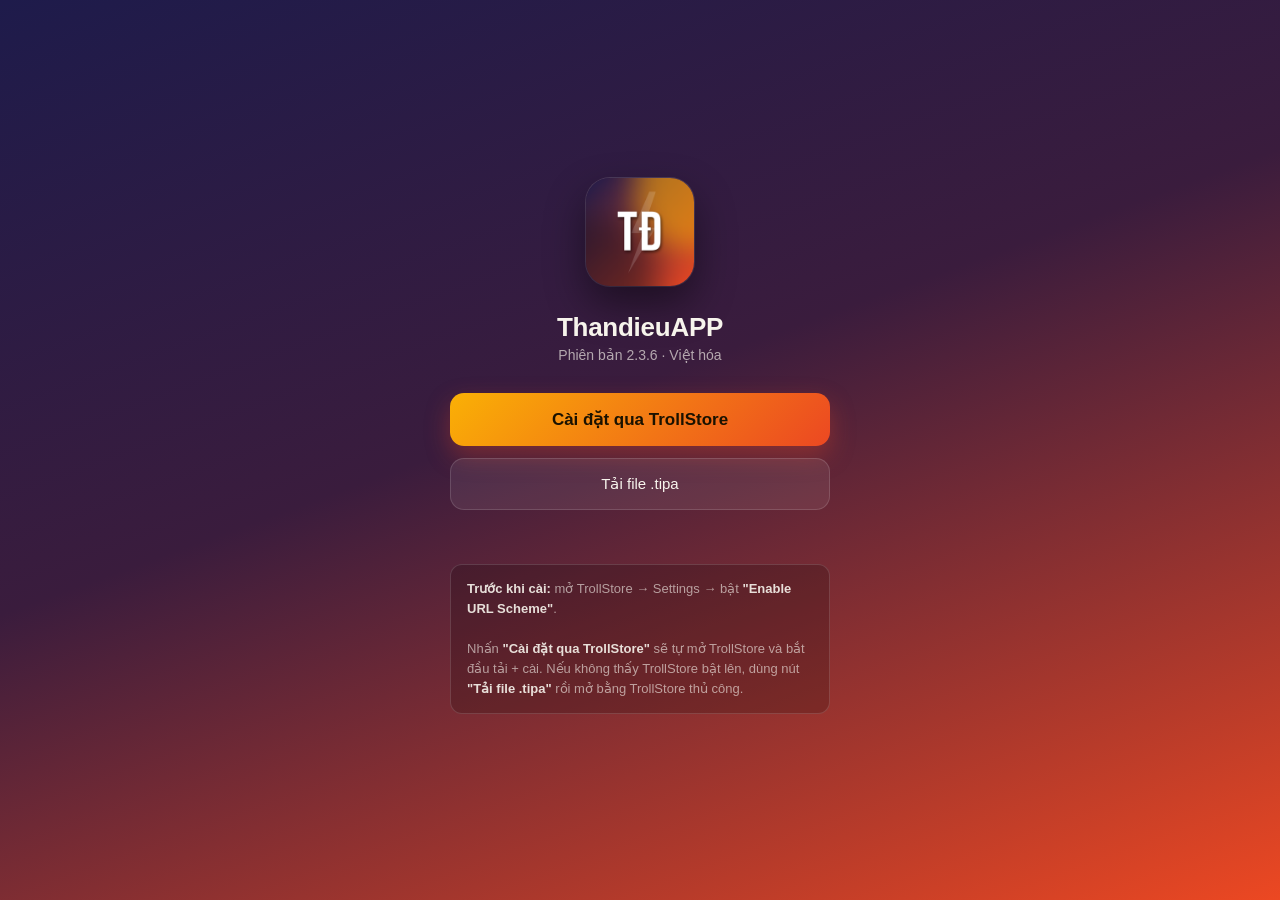
==== install.html @ a4877235 "Add files via upload" ====
<!DOCTYPE html>
<html lang="vi">
<head>
<meta charset="UTF-8">
<meta name="viewport" content="width=device-width, initial-scale=1, maximum-scale=1, user-scalable=no">
<title>Cài đặt ThandieuAPP</title>
<style>
  :root {
    --ink-deep: #1e1b4b;
    --fire: #ec4822;
    --gold: #fab005;
    --paper: #f7f4ec;
    --line: rgba(255,255,255,0.14);
  }
  * { box-sizing: border-box; }
  html, body {
    margin: 0; padding: 0; height: 100%;
    background: linear-gradient(160deg, var(--ink-deep) 0%, #3a1c3d 45%, var(--fire) 100%);
    background-attachment: fixed;
    font-family: -apple-system, BlinkMacSystemFont, "SF Pro Text", "Helvetica Neue", Arial, sans-serif;
    color: var(--paper);
  }
  .wrap {
    min-height: 100%;
    display: flex;
    flex-direction: column;
    align-items: center;
    justify-content: center;
    padding: 32px 20px 40px;
  }
  .card {
    width: 100%;
    max-width: 380px;
    text-align: center;
  }
  .icon {
    width: 108px; height: 108px;
    border-radius: 24px;
    box-shadow: 0 18px 40px rgba(0,0,0,0.45), 0 0 0 1px var(--line);
    margin-bottom: 22px;
  }
  h1 {
    font-size: 26px;
    font-weight: 700;
    letter-spacing: -0.01em;
    margin: 0 0 4px;
  }
  .ver {
    font-size: 14px;
    color: rgba(247,244,236,0.65);
    margin: 0 0 30px;
  }
  .btn {
    display: block;
    width: 100%;
    padding: 16px 20px;
    border-radius: 14px;
    border: none;
    font-size: 17px;
    font-weight: 600;
    text-decoration: none;
    cursor: pointer;
    -webkit-tap-highlight-color: transparent;
  }
  .btn-primary {
    background: linear-gradient(135deg, var(--gold), var(--fire));
    color: #1a1200;
    box-shadow: 0 10px 24px rgba(236,72,34,0.35);
    margin-bottom: 12px;
  }
  .btn-primary:active { transform: scale(0.98); }
  .btn-secondary {
    background: rgba(255,255,255,0.08);
    color: var(--paper);
    border: 1px solid var(--line);
    font-weight: 500;
    font-size: 15px;
  }
  .btn-secondary:active { background: rgba(255,255,255,0.14); }
  .hint {
    margin-top: 22px;
    font-size: 13px;
    line-height: 1.55;
    color: rgba(247,244,236,0.6);
    text-align: left;
    background: rgba(0,0,0,0.18);
    border: 1px solid var(--line);
    border-radius: 12px;
    padding: 14px 16px;
  }
  .hint b { color: rgba(247,244,236,0.9); }
  .status {
    margin-top: 14px;
    font-size: 13px;
    min-height: 18px;
    color: var(--gold);
  }
</style>
</head>
<body>
<div class="wrap">
  <div class="card">
    <img class="icon" src="[data-uri]" alt="ThandieuAPP">
    <h1>ThandieuAPP</h1>
    <p class="ver">Phiên bản 2.3.6 · Việt hóa</p>

    <a class="btn btn-primary" id="installBtn" href="#">Cài đặt qua TrollStore</a>
    <a class="btn btn-secondary" id="fileBtn" href="#">Tải file .tipa</a>

    <div class="status" id="status"></div>

    <div class="hint">
      <b>Trước khi cài:</b> mở TrollStore → Settings → bật <b>"Enable URL Scheme"</b>.<br><br>
      Nhấn <b>"Cài đặt qua TrollStore"</b> sẽ tự mở TrollStore và bắt đầu tải + cài. Nếu không thấy TrollStore bật lên, dùng nút <b>"Tải file .tipa"</b> rồi mở bằng TrollStore thủ công.
    </div>
  </div>
</div>

<script>
  var TIPA_URL = "https://pub-f225fc4c925f4cad963c543c3378b1ae.r2.dev/ThandieuAPP-v2_3_6-1.tipa";

  var installBtn = document.getElementById("installBtn");
  var fileBtn = document.getElementById("fileBtn");
  var status = document.getElementById("status");

  fileBtn.href = TIPA_URL;

  installBtn.addEventListener("click", function(e){
    e.preventDefault();
    var scheme = "apple-magnifier://install?url=" + encodeURIComponent(TIPA_URL);
    status.textContent = "Đang mở TrollStore…";
    window.location.href = scheme;
    setTimeout(function(){
      status.textContent = "Không thấy TrollStore mở? Bấm "Tải file .tipa" bên dưới rồi mở bằng TrollStore.";
    }, 2500);
  });
</script>
</body>
</html>
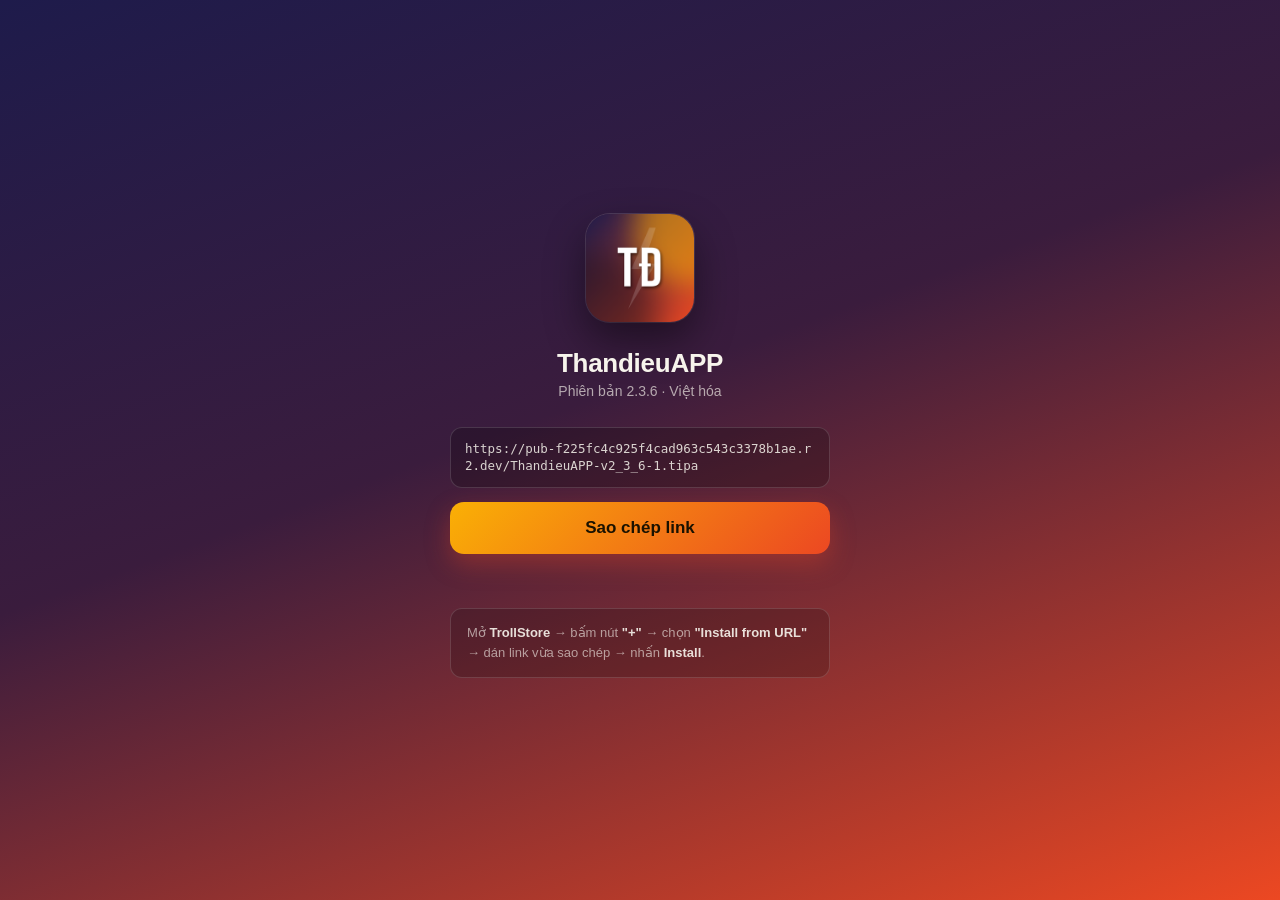
==== commit 77628cf4: "Update install.html" ====
--- a/install.html
+++ b/install.html
@@ -3,7 +3,7 @@
 <head>
 <meta charset="UTF-8">
 <meta name="viewport" content="width=device-width, initial-scale=1, maximum-scale=1, user-scalable=no">
-<title>Cài đặt ThandieuAPP</title>
+<title>ThandieuAPP</title>
 <style>
   :root {
     --ink-deep: #1e1b4b;
@@ -48,7 +48,26 @@
   .ver {
     font-size: 14px;
     color: rgba(247,244,236,0.65);
-    margin: 0 0 30px;
+    margin: 0 0 28px;
+  }
+  .urlbox {
+    display: flex;
+    align-items: center;
+    gap: 8px;
+    background: rgba(0,0,0,0.22);
+    border: 1px solid var(--line);
+    border-radius: 12px;
+    padding: 12px 14px;
+    margin-bottom: 14px;
+  }
+  .urlbox span {
+    flex: 1;
+    font-size: 12.5px;
+    text-align: left;
+    word-break: break-all;
+    color: rgba(247,244,236,0.85);
+    font-family: ui-monospace, SFMono-Regular, Menlo, monospace;
+    line-height: 1.4;
   }
   .btn {
     display: block;
@@ -58,25 +77,19 @@
     border: none;
     font-size: 17px;
     font-weight: 600;
-    text-decoration: none;
     cursor: pointer;
     -webkit-tap-highlight-color: transparent;
-  }
-  .btn-primary {
     background: linear-gradient(135deg, var(--gold), var(--fire));
     color: #1a1200;
     box-shadow: 0 10px 24px rgba(236,72,34,0.35);
-    margin-bottom: 12px;
   }
-  .btn-primary:active { transform: scale(0.98); }
-  .btn-secondary {
-    background: rgba(255,255,255,0.08);
-    color: var(--paper);
-    border: 1px solid var(--line);
-    font-weight: 500;
-    font-size: 15px;
+  .btn:active { transform: scale(0.98); }
+  .status {
+    margin-top: 14px;
+    font-size: 13px;
+    min-height: 18px;
+    color: var(--gold);
   }
-  .btn-secondary:active { background: rgba(255,255,255,0.14); }
   .hint {
     margin-top: 22px;
     font-size: 13px;
@@ -89,12 +102,6 @@
     padding: 14px 16px;
   }
   .hint b { color: rgba(247,244,236,0.9); }
-  .status {
-    margin-top: 14px;
-    font-size: 13px;
-    min-height: 18px;
-    color: var(--gold);
-  }
 </style>
 </head>
 <body>
@@ -104,35 +111,40 @@
     <h1>ThandieuAPP</h1>
     <p class="ver">Phiên bản 2.3.6 · Việt hóa</p>
 
-    <a class="btn btn-primary" id="installBtn" href="#">Cài đặt qua TrollStore</a>
-    <a class="btn btn-secondary" id="fileBtn" href="#">Tải file .tipa</a>
+    <div class="urlbox">
+      <span id="urlText">https://pub-f225fc4c925f4cad963c543c3378b1ae.r2.dev/ThandieuAPP-v2_3_6-1.tipa</span>
+    </div>
 
+    <button class="btn" id="copyBtn">Sao chép link</button>
     <div class="status" id="status"></div>
 
     <div class="hint">
-      <b>Trước khi cài:</b> mở TrollStore → Settings → bật <b>"Enable URL Scheme"</b>.<br><br>
-      Nhấn <b>"Cài đặt qua TrollStore"</b> sẽ tự mở TrollStore và bắt đầu tải + cài. Nếu không thấy TrollStore bật lên, dùng nút <b>"Tải file .tipa"</b> rồi mở bằng TrollStore thủ công.
+      Mở <b>TrollStore</b> → bấm nút <b>"+"</b> → chọn <b>"Install from URL"</b> → dán link vừa sao chép → nhấn <b>Install</b>.
     </div>
   </div>
 </div>
 
 <script>
-  var TIPA_URL = "https://pub-f225fc4c925f4cad963c543c3378b1ae.r2.dev/ThandieuAPP-v2_3_6-1.tipa";
-
-  var installBtn = document.getElementById("installBtn");
-  var fileBtn = document.getElementById("fileBtn");
+  var url = document.getElementById("urlText").textContent;
   var status = document.getElementById("status");
 
-  fileBtn.href = TIPA_URL;
-
-  installBtn.addEventListener("click", function(e){
-    e.preventDefault();
-    var scheme = "apple-magnifier://install?url=" + encodeURIComponent(TIPA_URL);
-    status.textContent = "Đang mở TrollStore…";
-    window.location.href = scheme;
-    setTimeout(function(){
-      status.textContent = "Không thấy TrollStore mở? Bấm "Tải file .tipa" bên dưới rồi mở bằng TrollStore.";
-    }, 2500);
+  document.getElementById("copyBtn").addEventListener("click", function(){
+    function done(ok){
+      status.textContent = ok ? "Đã sao chép!" : "Sao chép thất bại, hãy tự chọn và copy.";
+    }
+    if (navigator.clipboard && navigator.clipboard.writeText) {
+      navigator.clipboard.writeText(url).then(function(){ done(true); }).catch(function(){ done(false); });
+    } else {
+      var ta = document.createElement("textarea");
+      ta.value = url;
+      ta.style.position = "fixed";
+      ta.style.opacity = "0";
+      document.body.appendChild(ta);
+      ta.focus();
+      ta.select();
+      try { document.execCommand("copy"); done(true); } catch(e){ done(false); }
+      document.body.removeChild(ta);
+    }
   });
 </script>
 </body>
